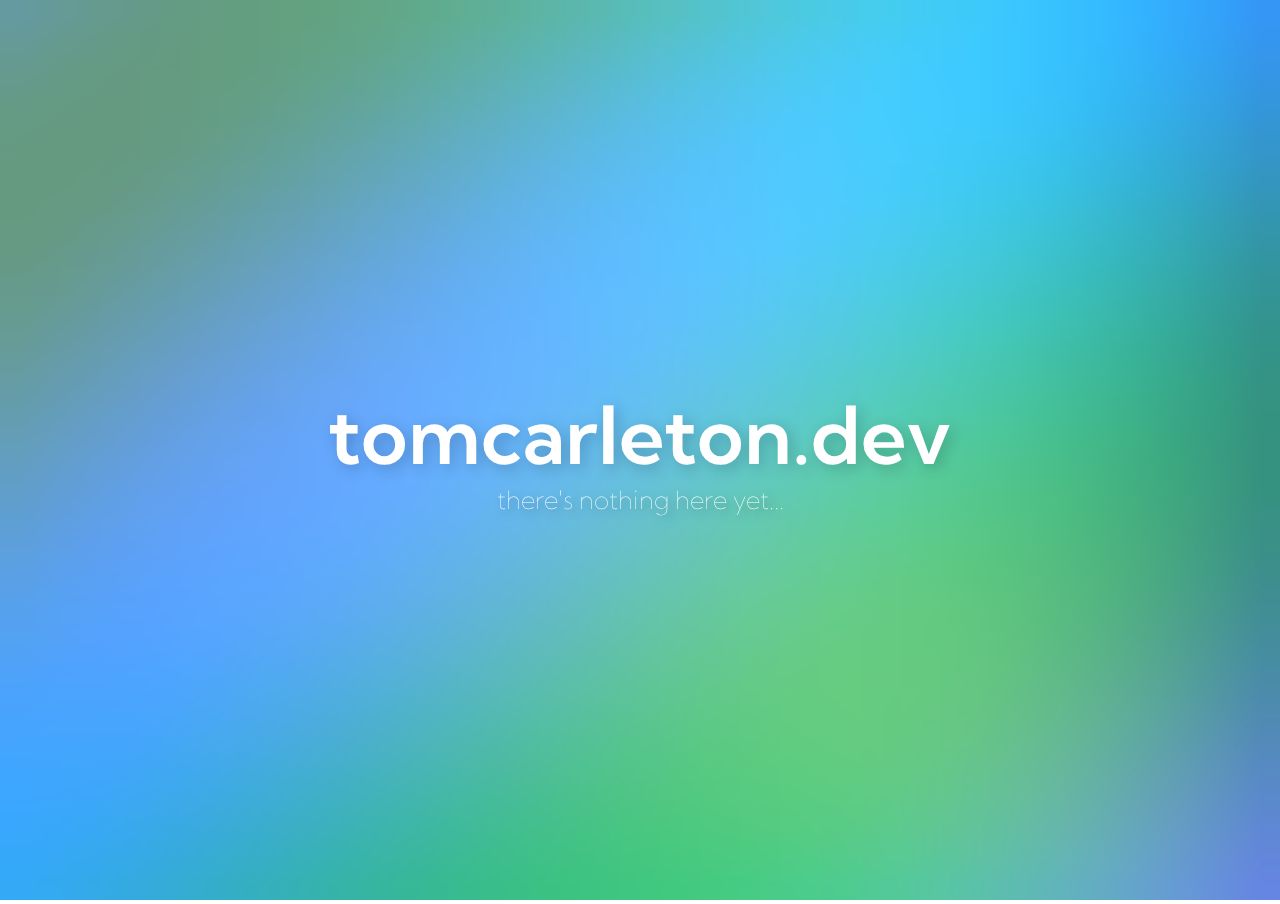
==== index.html @ 99400259 "Initial Commit" ====
<!DOCTYPE html>

<html>

    <head>
        <title>Tom Carleton</title>

        <link rel="stylesheet" href="styles/general.css">

        <link rel="preconnect" href="https://fonts.googleapis.com">
        <link rel="preconnect" href="https://fonts.gstatic.com" crossorigin>
        <link href="https://fonts.googleapis.com/css2?family=Kumbh+Sans:wght@100;200;400;600;700;900&display=swap" rel="stylesheet">

    </head>

    <body>
        <header class="hero">
            <div class="h-container">
                <h1 class="h1-text">tomcarleton.dev</h1>
                <p class="p-text">there's nothing here yet...</p>
            </div>

            <div class="canvas-container">
                <canvas id="canv" width="32" height="32"></canvas>
            </div>
        </header>

        <script src="scripts/gradient.js"></script>
    </body>

</html>
---- styles/general.css ----
body {
    margin: 0;
    overflow: hidden;
  }
  
canvas {
    width: 100%;
    height: 100%;
}

.canvas-container{
    height: 100vh;
    width: 100vw;
}

.h-container{
    height: 100vh;
    width: 100vw;
    display: flex;
    flex-direction: column;
    position: absolute;
    align-items: center;
    justify-content: center;
}

.h1-text{
    font-family: Kumbh Sans, Arial;
    font-weight: 600;
    font-size: 80px;
    text-align: center;

    color: white;
    text-shadow: 4px 4px 15px rgba(0, 0, 0, 0.205);

    height: auto;
    width: auto;
    margin: 0 0;
}

.p-text{
    font-family: Kumbh Sans, Arial;
    font-weight: 100;
    font-size: 25px;
    text-align: center;

    color: white;
    text-shadow: 4px 4px 10px rgba(0, 0, 0, 0.527);

    margin: 0 0;
}
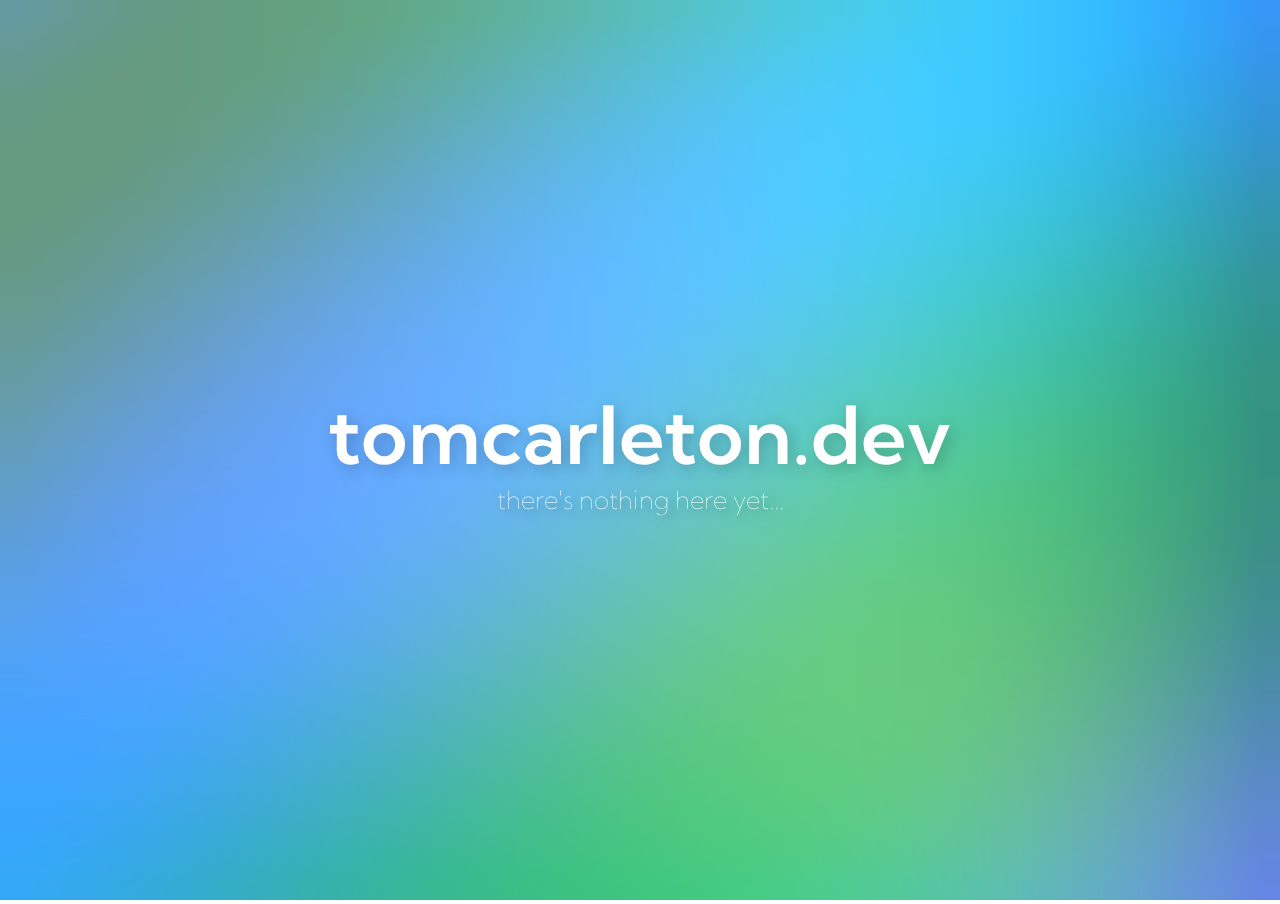
==== commit 8454be2c: "Update index.html" ====
--- a/index.html
+++ b/index.html
@@ -3,7 +3,7 @@
 <html>
 
     <head>
-        <title>Tom Carleton</title>
+        <title>tomcarleton.dev</title>
 
         <link rel="stylesheet" href="styles/general.css">
 
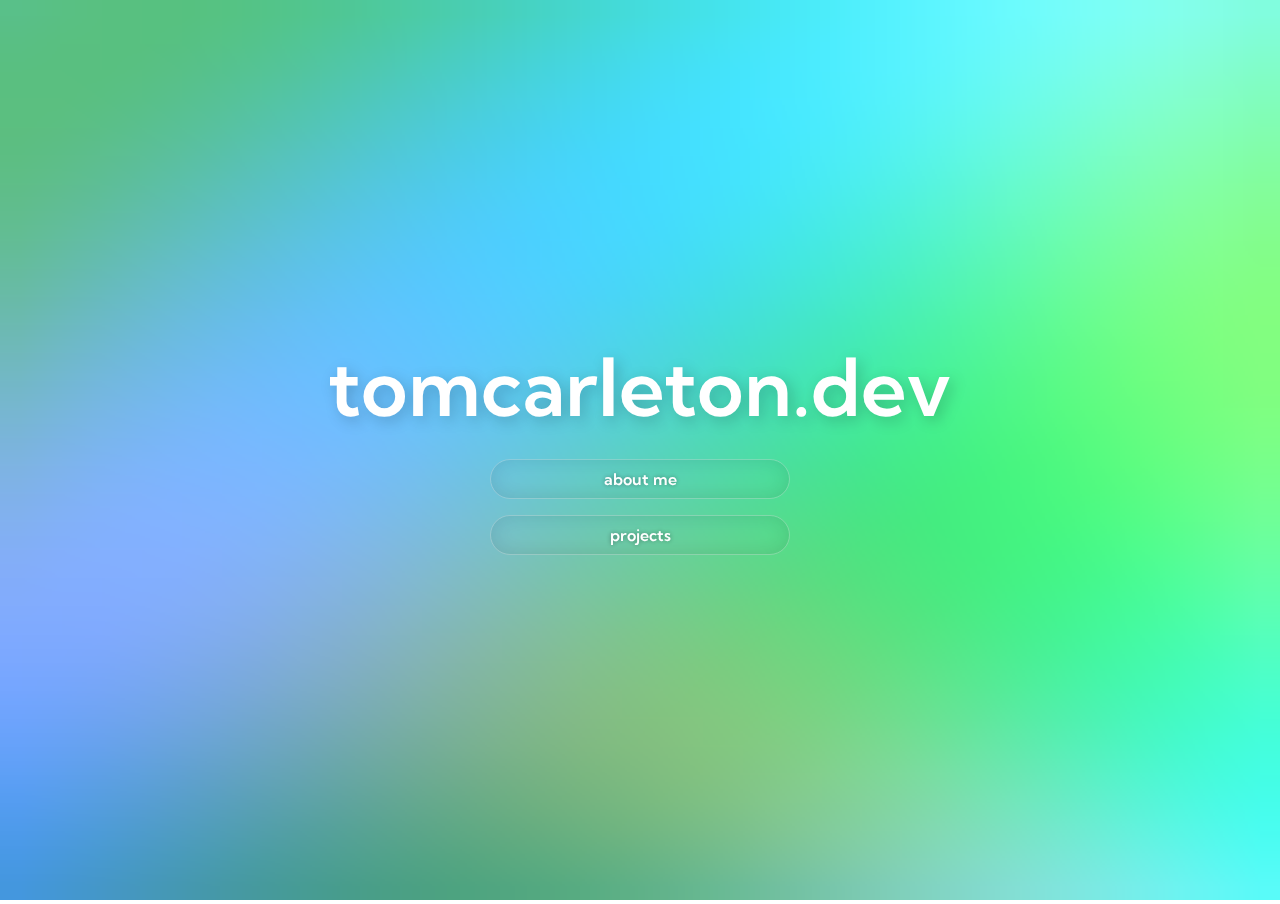
==== commit 1f7001ba: "Added content" ====
--- a/index.html
+++ b/index.html
@@ -9,18 +9,23 @@
 
         <link rel="preconnect" href="https://fonts.googleapis.com">
         <link rel="preconnect" href="https://fonts.gstatic.com" crossorigin>
-        <link href="https://fonts.googleapis.com/css2?family=Kumbh+Sans:wght@100;200;400;600;700;900&display=swap" rel="stylesheet">
+        <link href="https://fonts.googleapis.com/css2?family=Kumbh+Sans:wght@100;200;400;500;600;700;900&display=swap" rel="stylesheet">
 
+        <meta charset="UTF-8">
     </head>
 
-    <body>
-        <header class="hero">
-            <div class="h-container">
+    <body class="body-home">
+        <header class="home">
+            <div class="h-container-home">
                 <h1 class="h1-text">tomcarleton.dev</h1>
-                <p class="p-text">there's nothing here yet...</p>
+
+                <div class="button-container">
+                    <button class="home-page-button" onclick="location.href='about.html'" >about me</button>
+                    <button class="home-page-button" onclick="location.href='projects.html'">projects</button>
+                </div>
             </div>
 
-            <div class="canvas-container">
+            <div class="canvas-container-home">
                 <canvas id="canv" width="32" height="32"></canvas>
             </div>
         </header>
--- a/styles/general.css
+++ b/styles/general.css
@@ -1,50 +1,147 @@
 body {
     margin: 0;
+    overflow-x: hidden;
+    font-family: Kumbh Sans, Arial;
+    font-weight: 200;
+  }
+
+  p {
+    font-family: Kumbh Sans, Arial;
+    font-size: 18px;
+    margin: 0;
+  }
+
+  a, a:visited{
+    color: rgb(35, 170, 130);
+  }
+
+  a:hover, a:visited:hover{
+    text-decoration: none;
+    font-weight: 500;
+    text-shadow: 2px 2px rgba(26, 173, 129, 0.5);
+  }
+
+  ul{
+    margin: 8px;
+    font-weight: 300;
+  }
+
+  li{
+    margin: 3px;
+  }
+
+.body-home{
     overflow: hidden;
-  }
+}
   
 canvas {
     width: 100%;
     height: 100%;
 }
 
-.canvas-container{
+.canvas-container-home{
     height: 100vh;
     width: 100vw;
 }
 
-.h-container{
+.canvas-container{
     height: 100vh;
     width: 100vw;
+    position: fixed;
+}
+
+.home{
+    height: 100vh;
+    width: auto;
     display: flex;
     flex-direction: column;
-    position: absolute;
     align-items: center;
     justify-content: center;
+    position: relative;
+}
+
+.about{
+    height: 250px;
+}
+
+.h-container-home{
+    position: absolute;
+}
+
+.button-container{
+    display: flex;
+    flex-direction: column;
+    justify-content: center;
+    align-items: center;
+    position: relative;
 }
 
 .h1-text{
     font-family: Kumbh Sans, Arial;
     font-weight: 600;
     font-size: 80px;
-    text-align: center;
 
     color: white;
     text-shadow: 4px 4px 15px rgba(0, 0, 0, 0.205);
 
-    height: auto;
-    width: auto;
-    margin: 0 0;
+    margin: 0 0 15px 0;
+    cursor: default;
+
+    transition: all 0.5s ease-out;
 }
 
-.p-text{
+.h1-text:hover{
+    text-shadow: 1px 1px 0px rgb(200, 200, 200),
+                    2px 2px 0px rgb(185, 185, 185),
+                    3px 3px 0px rgb(170, 170, 170),
+                    4px 4px 0px rgba(160, 160, 160, 0.8),
+                    5px 5px 0px rgba(150, 150, 150, 0.6),
+                    6px 6px 0px rgba(140, 140, 140, 0.4),
+                    4px 4px 15px rgba(0, 0, 0, 0.4);
+}
+
+.home-page-button{
     font-family: Kumbh Sans, Arial;
-    font-weight: 100;
-    font-size: 25px;
-    text-align: center;
+    font-size: 16px;
+    font-weight: 600;
+    text-shadow: 0 0 5px rgba(0, 0, 0, 0.4);
 
-    color: white;
-    text-shadow: 4px 4px 10px rgba(0, 0, 0, 0.527);
+    color: rgb(255, 255, 255);
+    background-color: transparent;
+    box-shadow: inset 0 0 20px rgba(0, 0, 0, 0.103);
+    border: solid 1px rgba(214, 214, 214, 0.342);
+    border-radius: 40px;
 
-    margin: 0 0;
+    height: 40px;
+    width: 300px;
+    cursor: pointer;
+    margin: 8px 0;
+
+    transition: all 0.25s ease-out;
+}
+
+.home-page-button:hover{
+    background-color: white;
+    box-shadow: 0 0 20px rgba(0, 0, 0, 0.144);
+    mix-blend-mode: hard-light;
+    color: rgb(31, 139, 189);
+    font-weight: 900;
+    text-shadow: none;
+}
+
+.section-header{
+    font-size: 22px;
+    font-weight: 700;
+    text-align: left;
+    margin: 0 0 10px;
+}
+
+.section-subheader{
+    margin-top: 0;
+    margin-bottom: 0;
+    font-weight: 400;
+}
+
+.middle-dot{
+    margin: 0 5px;
 }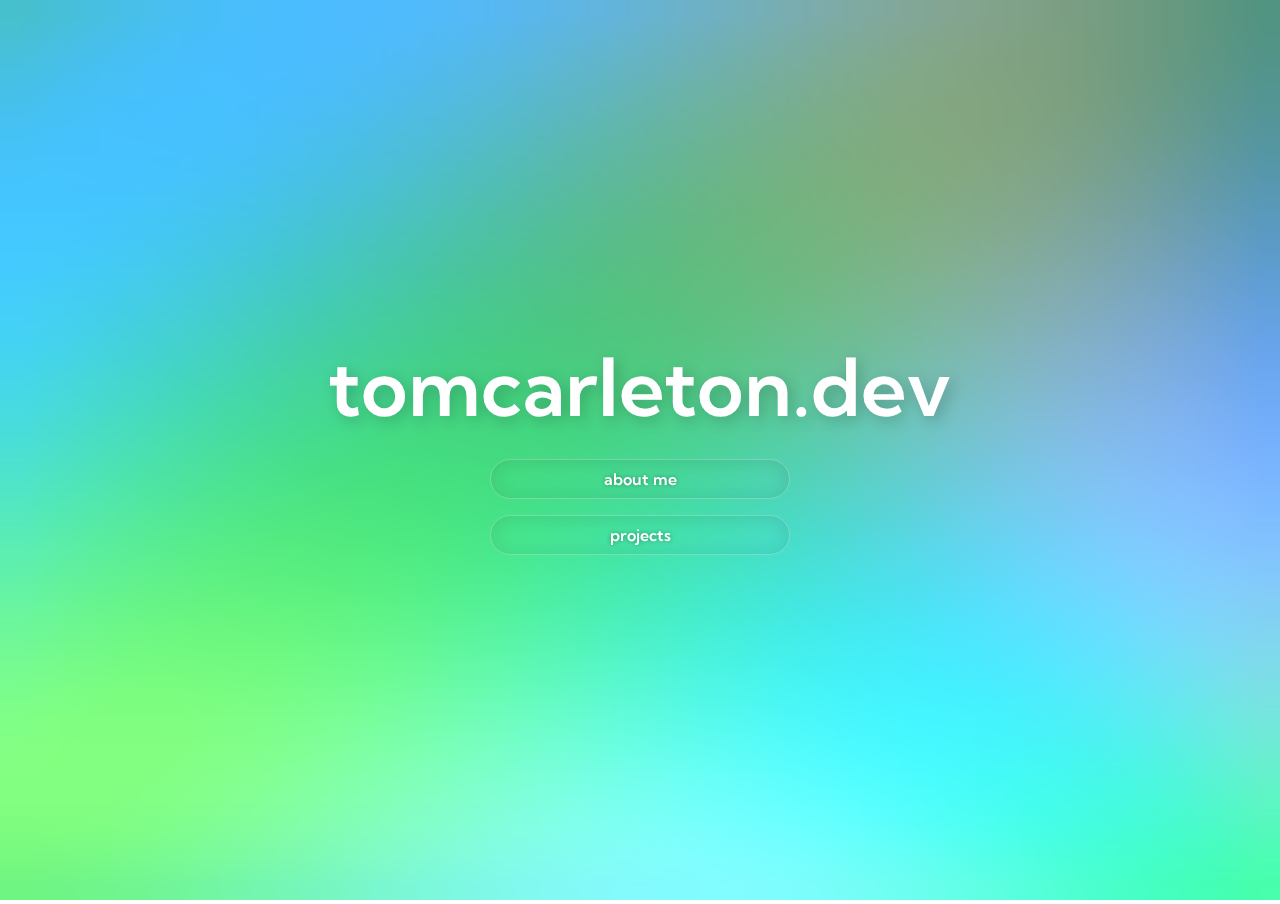
==== commit 524f6ba1: "Link changes" ====
--- a/index.html
+++ b/index.html
@@ -20,8 +20,8 @@
                 <h1 class="h1-text">tomcarleton.dev</h1>
 
                 <div class="button-container">
-                    <button class="home-page-button" onclick="location.href='about.html'" >about me</button>
-                    <button class="home-page-button" onclick="location.href='projects.html'">projects</button>
+                    <button class="home-page-button" onclick="location.href='https://tomcarleton.dev/about'" >about me</button>
+                    <button class="home-page-button" onclick="location.href='https://tomcarleton.dev/projects'">projects</button>
                 </div>
             </div>
 
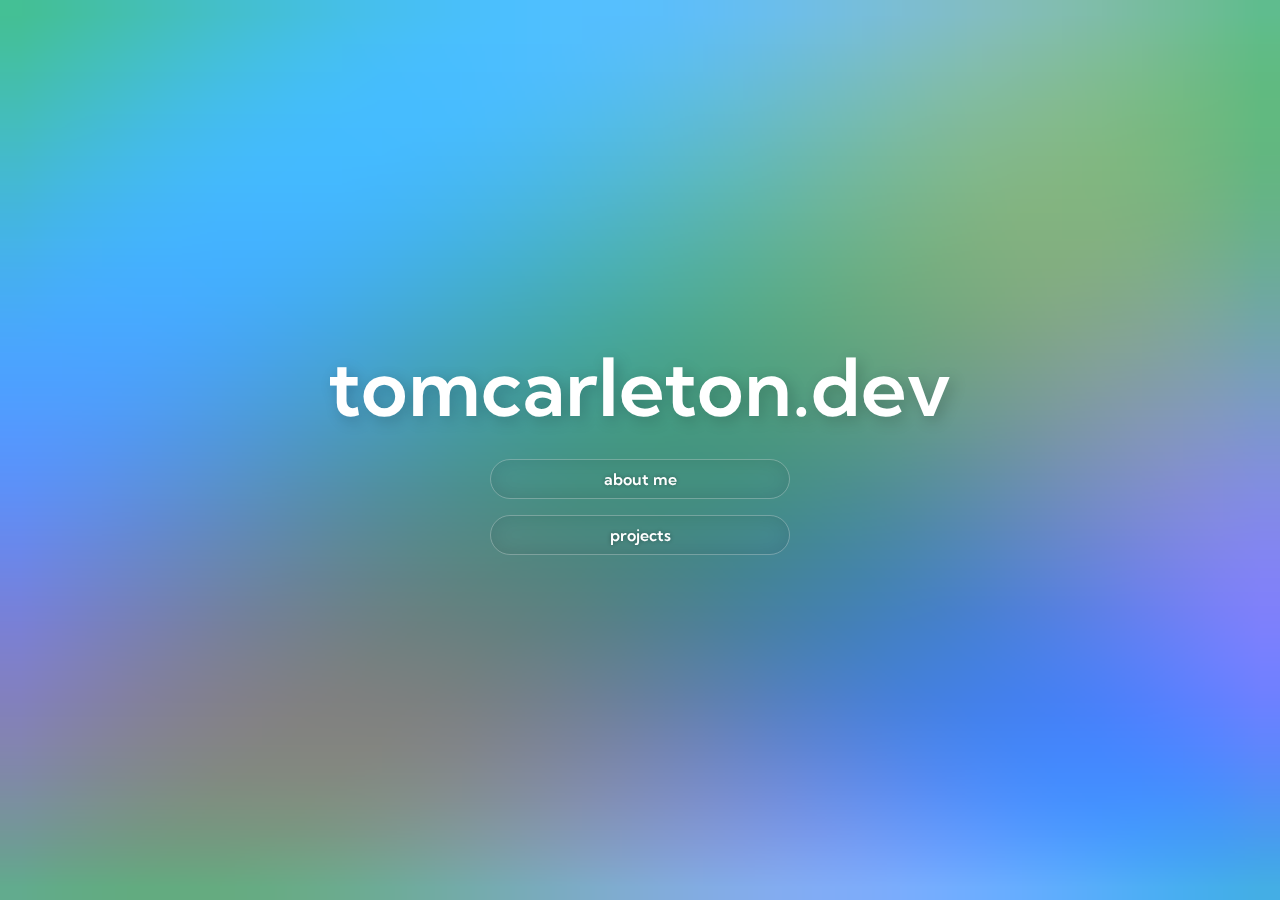
==== commit d9d95a27: "File layout changes" ====
--- a/index.html
+++ b/index.html
@@ -6,6 +6,7 @@
         <title>tomcarleton.dev</title>
 
         <link rel="stylesheet" href="styles/general.css">
+        <link rel="stylesheet" href="styles/home.css">
 
         <link rel="preconnect" href="https://fonts.googleapis.com">
         <link rel="preconnect" href="https://fonts.gstatic.com" crossorigin>
--- a/styles/general.css
+++ b/styles/general.css
@@ -13,6 +13,8 @@
 
   a, a:visited{
     color: rgb(35, 170, 130);
+
+    transition: all 0.25s;
   }
 
   a:hover, a:visited:hover{
@@ -39,41 +41,14 @@
     height: 100%;
 }
 
-.canvas-container-home{
-    height: 100vh;
-    width: 100vw;
-}
-
 .canvas-container{
     height: 100vh;
     width: 100vw;
     position: fixed;
 }
 
-.home{
-    height: 100vh;
-    width: auto;
-    display: flex;
-    flex-direction: column;
-    align-items: center;
-    justify-content: center;
-    position: relative;
-}
-
 .about{
     height: 250px;
-}
-
-.h-container-home{
-    position: absolute;
-}
-
-.button-container{
-    display: flex;
-    flex-direction: column;
-    justify-content: center;
-    align-items: center;
-    position: relative;
 }
 
 .h1-text{
@@ -100,35 +75,6 @@
                     4px 4px 15px rgba(0, 0, 0, 0.4);
 }
 
-.home-page-button{
-    font-family: Kumbh Sans, Arial;
-    font-size: 16px;
-    font-weight: 600;
-    text-shadow: 0 0 5px rgba(0, 0, 0, 0.4);
-
-    color: rgb(255, 255, 255);
-    background-color: transparent;
-    box-shadow: inset 0 0 20px rgba(0, 0, 0, 0.103);
-    border: solid 1px rgba(214, 214, 214, 0.342);
-    border-radius: 40px;
-
-    height: 40px;
-    width: 300px;
-    cursor: pointer;
-    margin: 8px 0;
-
-    transition: all 0.25s ease-out;
-}
-
-.home-page-button:hover{
-    background-color: white;
-    box-shadow: 0 0 20px rgba(0, 0, 0, 0.144);
-    mix-blend-mode: hard-light;
-    color: rgb(31, 139, 189);
-    font-weight: 900;
-    text-shadow: none;
-}
-
 .section-header{
     font-size: 22px;
     font-weight: 700;
--- a/styles/home.css
+++ b/styles/home.css
@@ -0,0 +1,55 @@
+.canvas-container-home{
+  height: 100vh;
+  width: 100vw;
+}
+
+.home{
+  height: 100vh;
+  width: auto;
+  display: flex;
+  flex-direction: column;
+  align-items: center;
+  justify-content: center;
+  position: relative;
+}
+
+.h-container-home{
+  position: absolute;
+}
+
+.button-container{
+  display: flex;
+  flex-direction: column;
+  justify-content: center;
+  align-items: center;
+  position: relative;
+}
+
+.home-page-button{
+  font-family: Kumbh Sans, Arial;
+  font-size: 16px;
+  font-weight: 600;
+  text-shadow: 0 0 5px rgba(0, 0, 0, 0.4);
+
+  color: rgb(255, 255, 255);
+  background-color: transparent;
+  box-shadow: inset 0 0 20px rgba(0, 0, 0, 0.103);
+  border: solid 1px rgba(214, 214, 214, 0.342);
+  border-radius: 40px;
+
+  height: 40px;
+  width: 300px;
+  cursor: pointer;
+  margin: 8px 0;
+
+  transition: all 0.25s ease-out;
+}
+
+.home-page-button:hover{
+  background-color: white;
+  box-shadow: 0 0 20px rgba(0, 0, 0, 0.144);
+  mix-blend-mode: hard-light;
+  color: rgb(31, 139, 189);
+  font-weight: 900;
+  text-shadow: none;
+}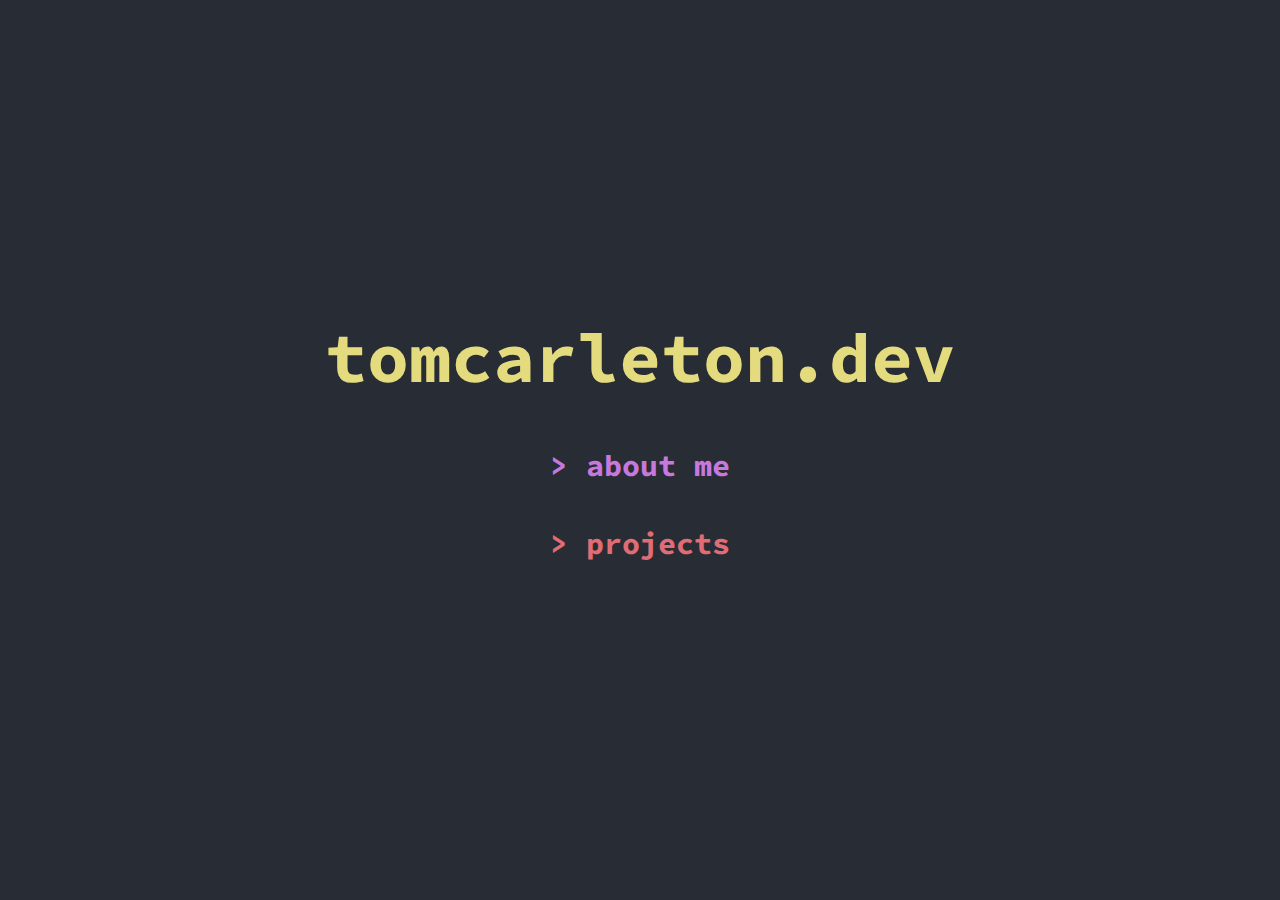
==== commit 05980f72: "Redesign" ====
--- a/index.html
+++ b/index.html
@@ -10,28 +10,17 @@
 
         <link rel="preconnect" href="https://fonts.googleapis.com">
         <link rel="preconnect" href="https://fonts.gstatic.com" crossorigin>
-        <link href="https://fonts.googleapis.com/css2?family=Kumbh+Sans:wght@100;200;400;500;600;700;900&display=swap" rel="stylesheet">
+        <link href="https://fonts.googleapis.com/css2?family=Source+Code+Pro:wght@200;400;700;900&display=swap" rel="stylesheet">
 
         <meta charset="UTF-8">
     </head>
 
-    <body class="body-home">
-        <header class="home">
-            <div class="h-container-home">
-                <h1 class="h1-text">tomcarleton.dev</h1>
-
-                <div class="button-container">
-                    <button class="home-page-button" onclick="location.href='https://tomcarleton.dev/about'" >about me</button>
-                    <button class="home-page-button" onclick="location.href='https://tomcarleton.dev/projects'">projects</button>
-                </div>
-            </div>
-
-            <div class="canvas-container-home">
-                <canvas id="canv" width="32" height="32"></canvas>
-            </div>
-        </header>
-
-        <script src="scripts/gradient.js"></script>
+    <body>
+      <h1 class="title-text yellow">tomcarleton.dev</h1>
+      <div class="link-container">
+        <h3 class="link purple" onclick="location.href='https://tomcarleton.dev/about'">> about me</h3>
+        <h3 class="link red" onclick="location.href='https://tomcarleton.dev/projects'">> projects</h3>
+      </div>
     </body>
 
 </html>--- a/styles/general.css
+++ b/styles/general.css
@@ -1,93 +1,51 @@
 body {
     margin: 0;
-    overflow-x: hidden;
-    font-family: Kumbh Sans, Arial;
-    font-weight: 200;
+    font-family: Source Code Pro, Arial;
+    font-weight: 400;
+    color: #ABB2BF;
   }
 
   p {
-    font-family: Kumbh Sans, Arial;
+    font-family: Source Code Pro, Arial;
     font-size: 18px;
+    font-weight: 400;
     margin: 0;
   }
 
-  a, a:visited{
-    color: rgb(35, 170, 130);
-
-    transition: all 0.25s;
+  h1 {
+    font-family: Source Code Pro, Arial;
+    font-size: 70px;
+    font-weight: 700;
   }
 
-  a:hover, a:visited:hover{
-    text-decoration: none;
-    font-weight: 500;
-    text-shadow: 2px 2px rgba(26, 173, 129, 0.5);
+  h2 {
+    font-family: Source Code Pro, Arial;
+    font-size: 40px;
+    font-weight: 700;
   }
 
-  ul{
-    margin: 8px;
-    font-weight: 300;
+  h3 {
+    font-family: Source Code Pro, Arial;
+    font-size: 30px;
+    font-weight: 700;
   }
 
-  li{
-    margin: 3px;
+  .yellow {
+    color: #e4db7e;
   }
 
-.body-home{
-    overflow: hidden;
-}
-  
-canvas {
-    width: 100%;
-    height: 100%;
-}
+  .orange {
+    color: #D19A66;
+  }
 
-.canvas-container{
-    height: 100vh;
-    width: 100vw;
-    position: fixed;
-}
+  .red {
+    color: #E06C75;
+  }
 
-.about{
-    height: 250px;
-}
+  .purple {
+    color: #C678DD;
+  }
 
-.h1-text{
-    font-family: Kumbh Sans, Arial;
-    font-weight: 600;
-    font-size: 80px;
-
-    color: white;
-    text-shadow: 4px 4px 15px rgba(0, 0, 0, 0.205);
-
-    margin: 0 0 15px 0;
-    cursor: default;
-
-    transition: all 0.5s ease-out;
-}
-
-.h1-text:hover{
-    text-shadow: 1px 1px 0px rgb(200, 200, 200),
-                    2px 2px 0px rgb(185, 185, 185),
-                    3px 3px 0px rgb(170, 170, 170),
-                    4px 4px 0px rgba(160, 160, 160, 0.8),
-                    5px 5px 0px rgba(150, 150, 150, 0.6),
-                    6px 6px 0px rgba(140, 140, 140, 0.4),
-                    4px 4px 15px rgba(0, 0, 0, 0.4);
-}
-
-.section-header{
-    font-size: 22px;
-    font-weight: 700;
-    text-align: left;
-    margin: 0 0 10px;
-}
-
-.section-subheader{
-    margin-top: 0;
-    margin-bottom: 0;
-    font-weight: 400;
-}
-
-.middle-dot{
-    margin: 0 5px;
-}+  .blue {
+    color: #61AFEF;
+  }--- a/styles/home.css
+++ b/styles/home.css
@@ -1,55 +1,39 @@
-.canvas-container-home{
-  height: 100vh;
-  width: 100vw;
-}
-
-.home{
-  height: 100vh;
-  width: auto;
+body {
+  background-color: #282C34;
   display: flex;
   flex-direction: column;
   align-items: center;
   justify-content: center;
-  position: relative;
+  height: 100vh;
 }
 
-.h-container-home{
-  position: absolute;
+.title-text {
+  margin: 10px 0;
+  cursor: default;
 }
 
-.button-container{
-  display: flex;
-  flex-direction: column;
-  justify-content: center;
-  align-items: center;
-  position: relative;
+.link {
+  cursor: pointer;
+  text-align: center;
+  padding: 5px 25px;
 }
 
-.home-page-button{
-  font-family: Kumbh Sans, Arial;
-  font-size: 16px;
-  font-weight: 600;
-  text-shadow: 0 0 5px rgba(0, 0, 0, 0.4);
-
-  color: rgb(255, 255, 255);
-  background-color: transparent;
-  box-shadow: inset 0 0 20px rgba(0, 0, 0, 0.103);
-  border: solid 1px rgba(214, 214, 214, 0.342);
-  border-radius: 40px;
-
-  height: 40px;
-  width: 300px;
-  cursor: pointer;
-  margin: 8px 0;
-
-  transition: all 0.25s ease-out;
+.link.purple:hover {
+  background-color: #C678DD;
+  color: #282C34;
 }
 
-.home-page-button:hover{
-  background-color: white;
-  box-shadow: 0 0 20px rgba(0, 0, 0, 0.144);
-  mix-blend-mode: hard-light;
-  color: rgb(31, 139, 189);
-  font-weight: 900;
-  text-shadow: none;
+.link.red:hover {
+  background-color: #E06C75;
+  color: #282C34;
+}
+
+@media (orientation: portrait) {
+  .title-text {
+    font-size: 9vw;
+  }
+  
+  .link {
+    font-size: 6vw;
+  }
 }